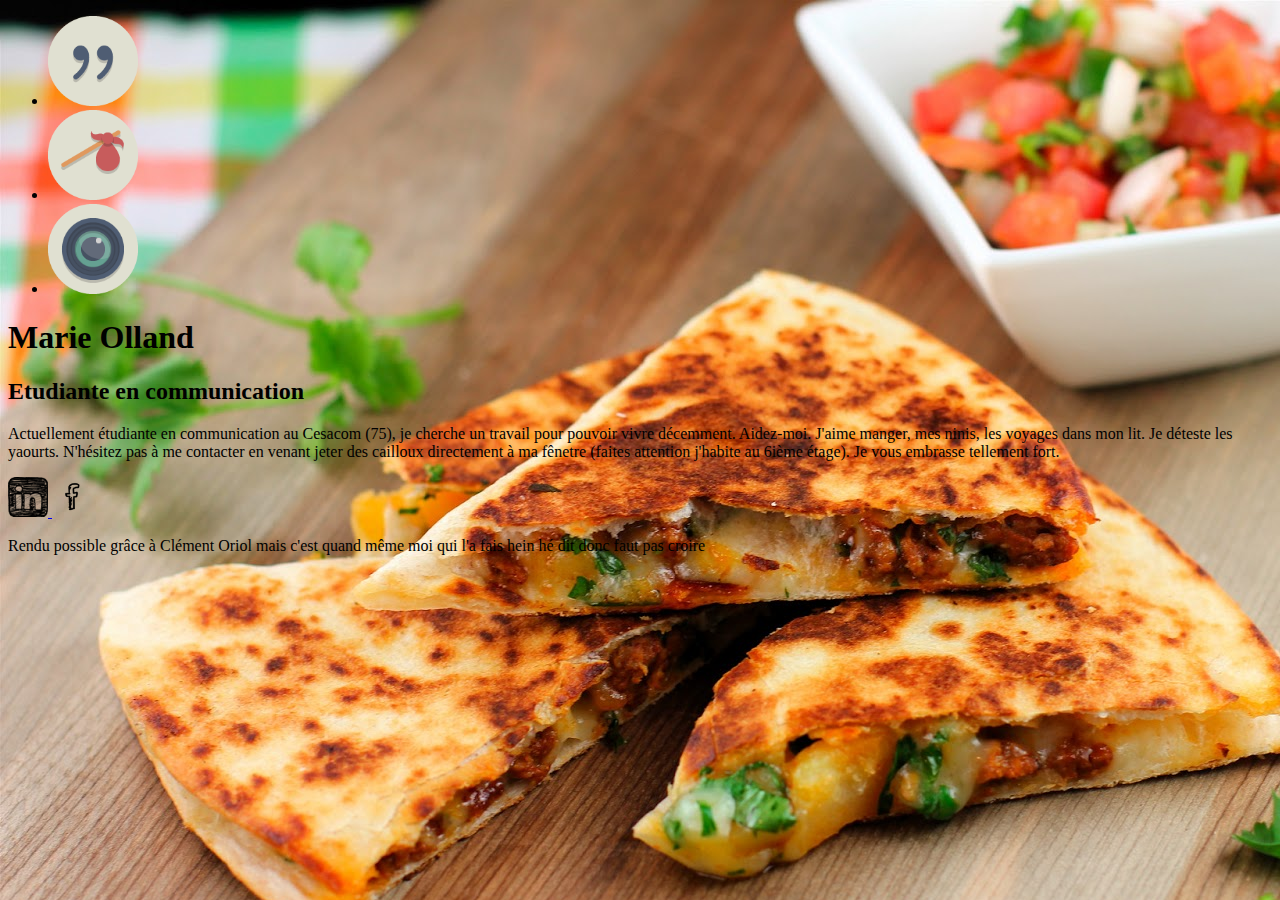
==== index.html @ 592b3bf0 "petite correction" ====
<!DOCTYPE html>
<html lang="fr">
<head>
    <meta charset="UTF-8">
    <title>Marie Olland - CV en ligne</title>
 
</head>
<body background="images/quesadilla.jpg"> 

    <header>
      <nav>
         <ul>
             <li> <a href="index.html"> <img src="images/quote.png" alt="Home" width="90px"> </a> </li>
             <li> <a href="parcours.html"> <img src="images/travelerbag.png" alt="Parcours" width="90px"> </a> </li>
             <li> <a href="contact.html"> <img src="images/lens.png" alt="Contacte" width="90px"> </a> </li>
         </ul>
          
      </nav>
        
    </header>
    <main>
         <h1>Marie Olland</h1>
    <h2>Etudiante en communication</h2>
    <p>Actuellement étudiante en communication au Cesacom (75), je cherche un travail pour pouvoir vivre décemment. Aidez-moi. J'aime manger, mes ninis, les voyages dans mon lit. Je déteste les yaourts. N'hésitez pas à me contacter en venant jeter des cailloux directement à ma fênetre (faites attention j'habite au 6ième étage). Je vous embrasse tellement fort.</p>
    </main>
    
    <footer>
        <a href="http://fr.linkedin.com/pub/marie-olland/9b/5a0/198" target="_blank"><img src="images/linkedin.png" alt= "Linkedin" width="40px"> </a> 
        <a href="https://www.facebook.com/MariOlland" target="_blank"><img src="images/facebook.png" alt= "Facebook" width="40px"> </a> 
   <p>Rendu possible grâce à Clément Oriol mais c'est quand même moi qui l'a fais hein hé dit donc faut pas croire</p>
        
    </footer>
    
    </body>
</html>
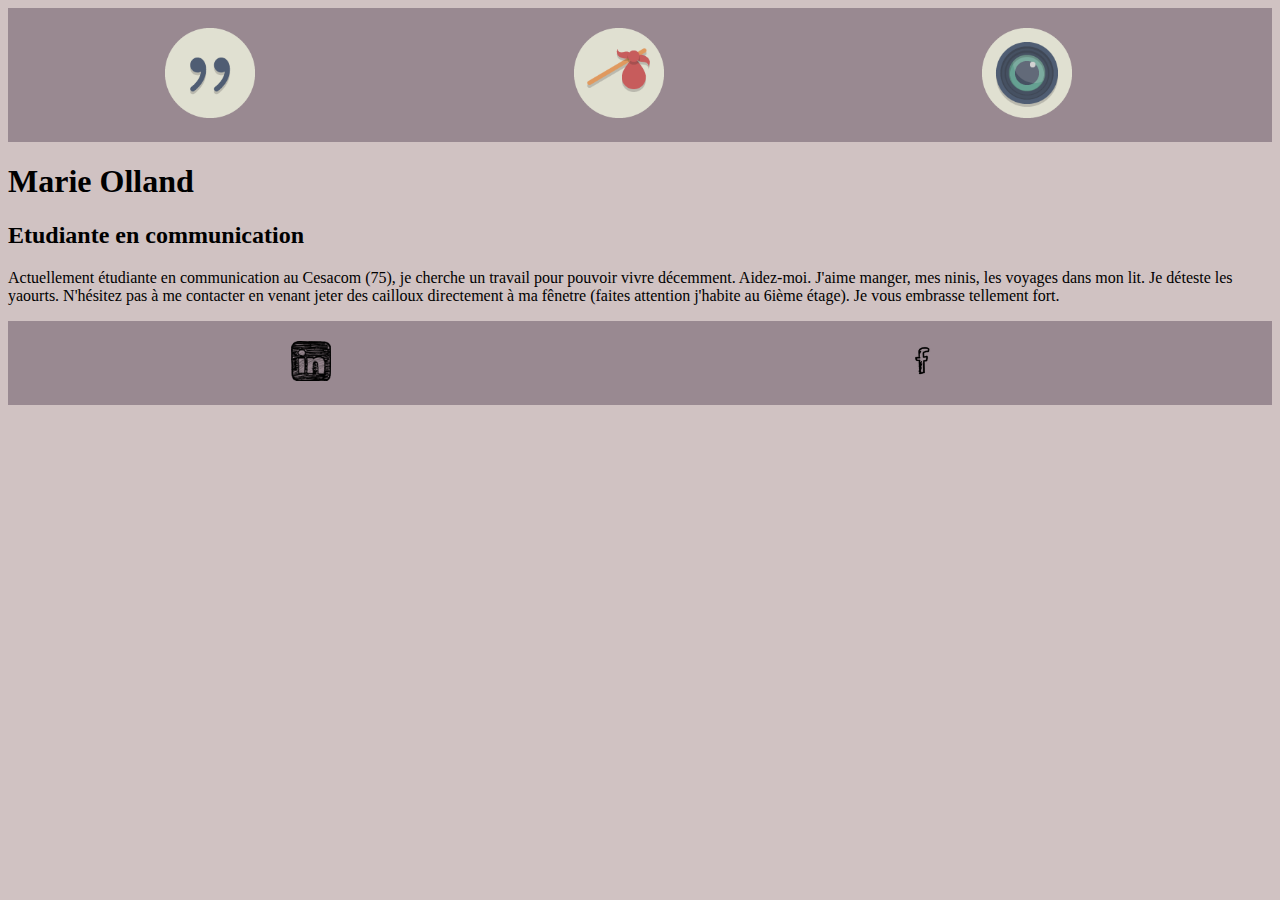
==== commit 9e84e6ee: "Modif header footer" ====
--- a/index.html
+++ b/index.html
@@ -1,11 +1,13 @@
 <!DOCTYPE html>
 <html lang="fr">
+
 <head>
+    <link rel="stylesheet" href="style.css"> 
     <meta charset="UTF-8">
     <title>Marie Olland - CV en ligne</title>
  
 </head>
-<body background="images/quesadilla.jpg"> 
+<body> 
 
     <header>
       <nav>
@@ -25,9 +27,9 @@
     </main>
     
     <footer>
-        <a href="http://fr.linkedin.com/pub/marie-olland/9b/5a0/198" target="_blank"><img src="images/linkedin.png" alt= "Linkedin" width="40px"> </a> 
-        <a href="https://www.facebook.com/MariOlland" target="_blank"><img src="images/facebook.png" alt= "Facebook" width="40px"> </a> 
-   <p>Rendu possible grâce à Clément Oriol mais c'est quand même moi qui l'a fais hein hé dit donc faut pas croire</p>
+        <li>   <a href="http://fr.linkedin.com/pub/marie-olland/9b/5a0/198" target="_blank"><img src="images/linkedin.png" alt= "Linkedin" width="40px"> </a> </li>
+        <li> <a href="https://www.facebook.com/MariOlland" target="_blank"><img src="images/facebook.png" alt= "Facebook" width="40px"> </a> </li> 
+  
         
     </footer>
     
--- a/style.css
+++ b/style.css
@@ -0,0 +1,36 @@
+body {
+    background-color:rgba(177,153,153,0.6); }
+
+header {
+    background-color:#998991;
+    margin:0px;
+    text-decoration:none;
+    padding-bottom:20px;
+    padding-top:20px;
+}
+
+header li {
+    display:inline-block;
+    width:32%;
+   text-align:center;
+}
+
+ul { 
+    margin:0px ;
+    padding:0px;
+}
+
+footer {
+    background-color:#998991;
+    margin:0px;
+    text-decoration:none;
+    padding-bottom:20px;
+    padding-top:20px;
+}
+
+footer li {
+    display:inline-block;
+    width:48%;
+    text-align:center;
+}
+
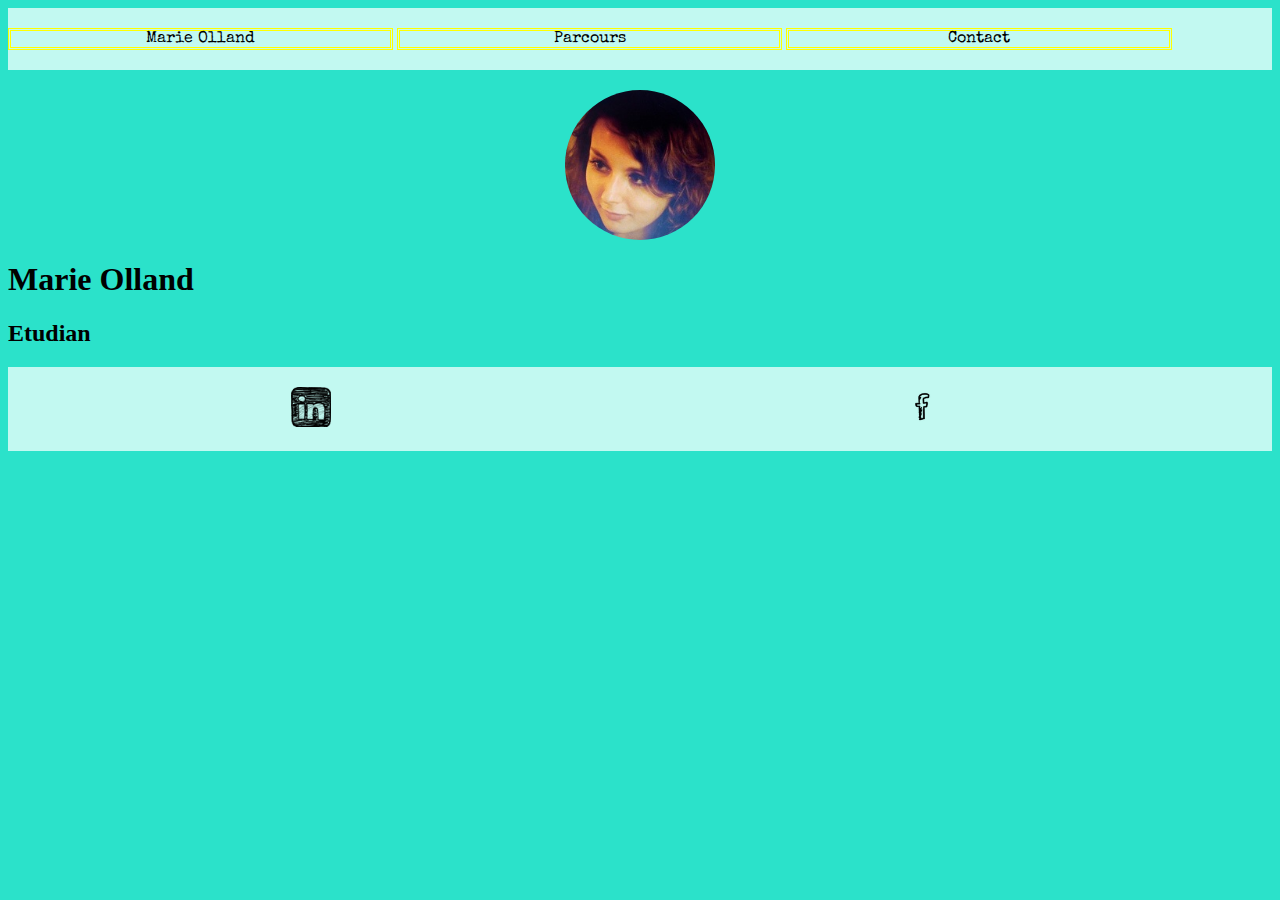
==== commit 63d6c560: "modif corps" ====
--- a/index.html
+++ b/index.html
@@ -3,6 +3,7 @@
 
 <head>
     <link rel="stylesheet" href="style.css"> 
+      <link href='http://fonts.googleapis.com/css?family=Poiret+One|Special+Elite' rel='stylesheet' type='text/css'>
     <meta charset="UTF-8">
     <title>Marie Olland - CV en ligne</title>
  
@@ -12,18 +13,19 @@
     <header>
       <nav>
          <ul>
-             <li> <a href="index.html"> <img src="images/quote.png" alt="Home" width="90px"> </a> </li>
-             <li> <a href="parcours.html"> <img src="images/travelerbag.png" alt="Parcours" width="90px"> </a> </li>
-             <li> <a href="contact.html"> <img src="images/lens.png" alt="Contacte" width="90px"> </a> </li>
+             <li> Marie Olland</li>
+             <li> Parcours  </li>
+             <li> Contact  </li>
          </ul>
           
       </nav>
         
     </header>
     <main>
+      <div id="moi"> <img src="images/moi.jpg"> </div>
          <h1>Marie Olland</h1>
-    <h2>Etudiante en communication</h2>
-    <p>Actuellement étudiante en communication au Cesacom (75), je cherche un travail pour pouvoir vivre décemment. Aidez-moi. J'aime manger, mes ninis, les voyages dans mon lit. Je déteste les yaourts. N'hésitez pas à me contacter en venant jeter des cailloux directement à ma fênetre (faites attention j'habite au 6ième étage). Je vous embrasse tellement fort.</p>
+    <h2>Etudian</h2>
+
     </main>
     
     <footer>
--- a/style.css
+++ b/style.css
@@ -1,8 +1,8 @@
 body {
-    background-color:rgba(177,153,153,0.6); }
+    background-color:#2BE2CA}
 
 header {
-    background-color:#998991;
+    background-color:#C2F9F1;
     margin:0px;
     text-decoration:none;
     padding-bottom:20px;
@@ -10,18 +10,20 @@
 }
 
 header li {
+font-family: 'Special Elite', cursive;
+   text-align:center;
     display:inline-block;
-    width:32%;
-   text-align:center;
+    width:30%;
+    border: 3px yellow double;
 }
 
 ul { 
     margin:0px ;
     padding:0px;
 }
-
+ 
 footer {
-    background-color:#998991;
+    background-color:#C2F9F1;
     margin:0px;
     text-decoration:none;
     padding-bottom:20px;
@@ -34,3 +36,17 @@
     text-align:center;
 }
 
+ #moi {
+
+    overflow:hidden;
+    border-radius:50%;
+    width:150px;
+    height:150px;
+     margin:auto;
+     margin-top:20px;
+}
+
+#moi img{
+    width:100%;
+    height:100%;
+}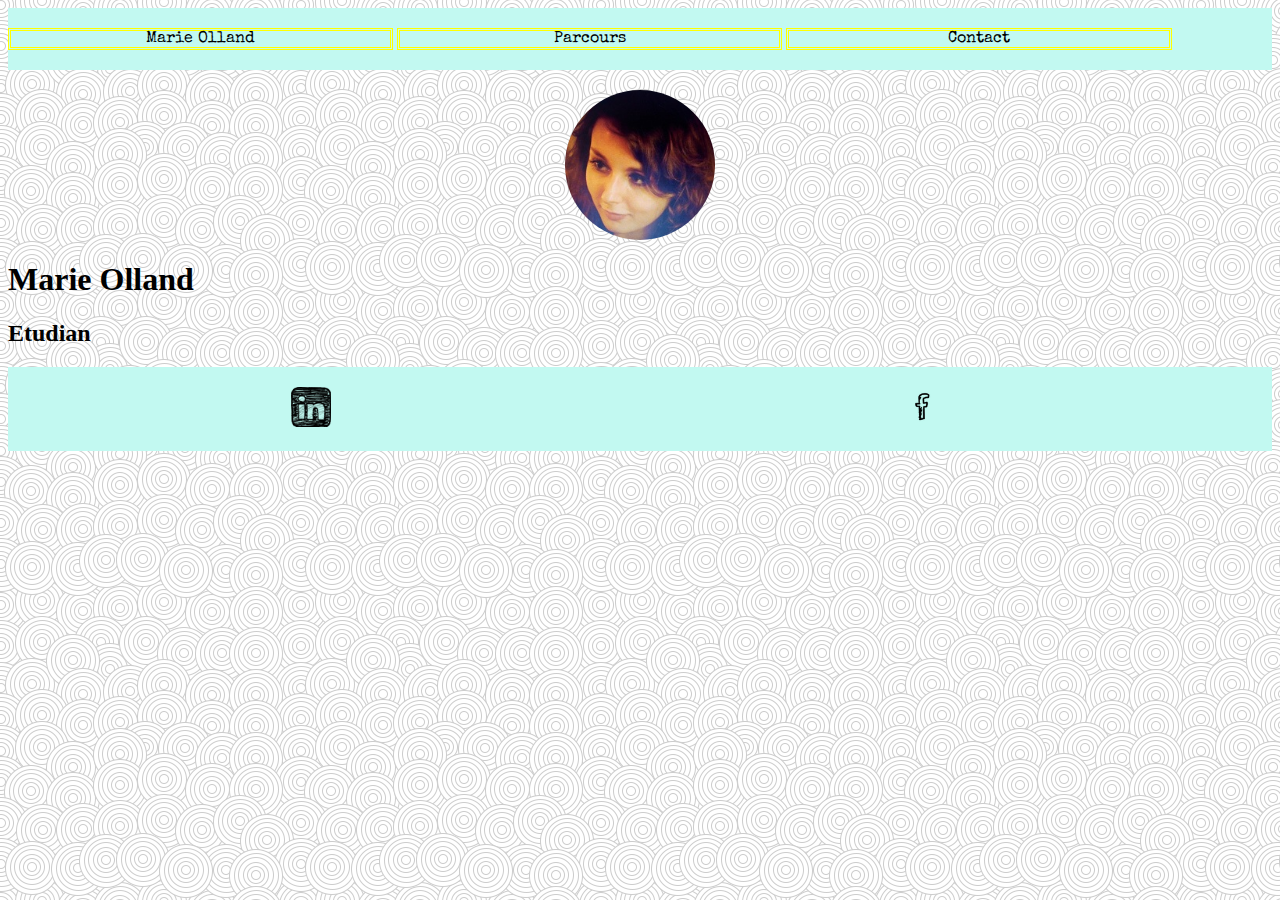
==== commit 699803a7: "jesaispas" ====
--- a/index.html
+++ b/index.html
@@ -8,7 +8,8 @@
     <title>Marie Olland - CV en ligne</title>
  
 </head>
-<body> 
+<body background="images/pattern.png">
+ 
 
     <header>
       <nav>
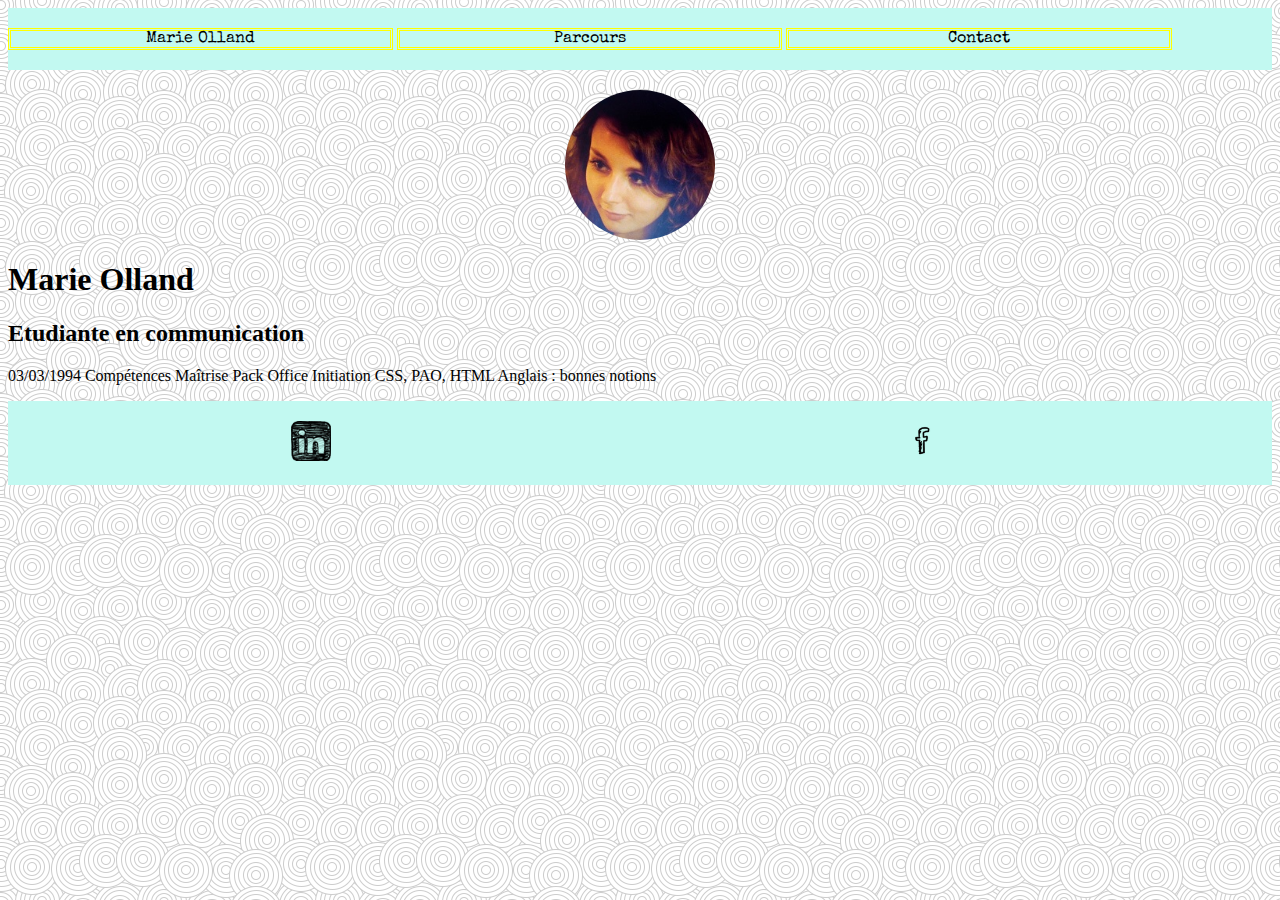
==== commit c6f34408: "Rajout redac" ====
--- a/index.html
+++ b/index.html
@@ -25,7 +25,14 @@
     <main>
       <div id="moi"> <img src="images/moi.jpg"> </div>
          <h1>Marie Olland</h1>
-    <h2>Etudian</h2>
+    <h2>Etudiante en communication</h2>
+        <p>
+            03/03/1994
+            Compétences
+
+Maîtrise Pack Office
+Initiation CSS, PAO, HTML
+Anglais : bonnes notions</p>
 
     </main>
     
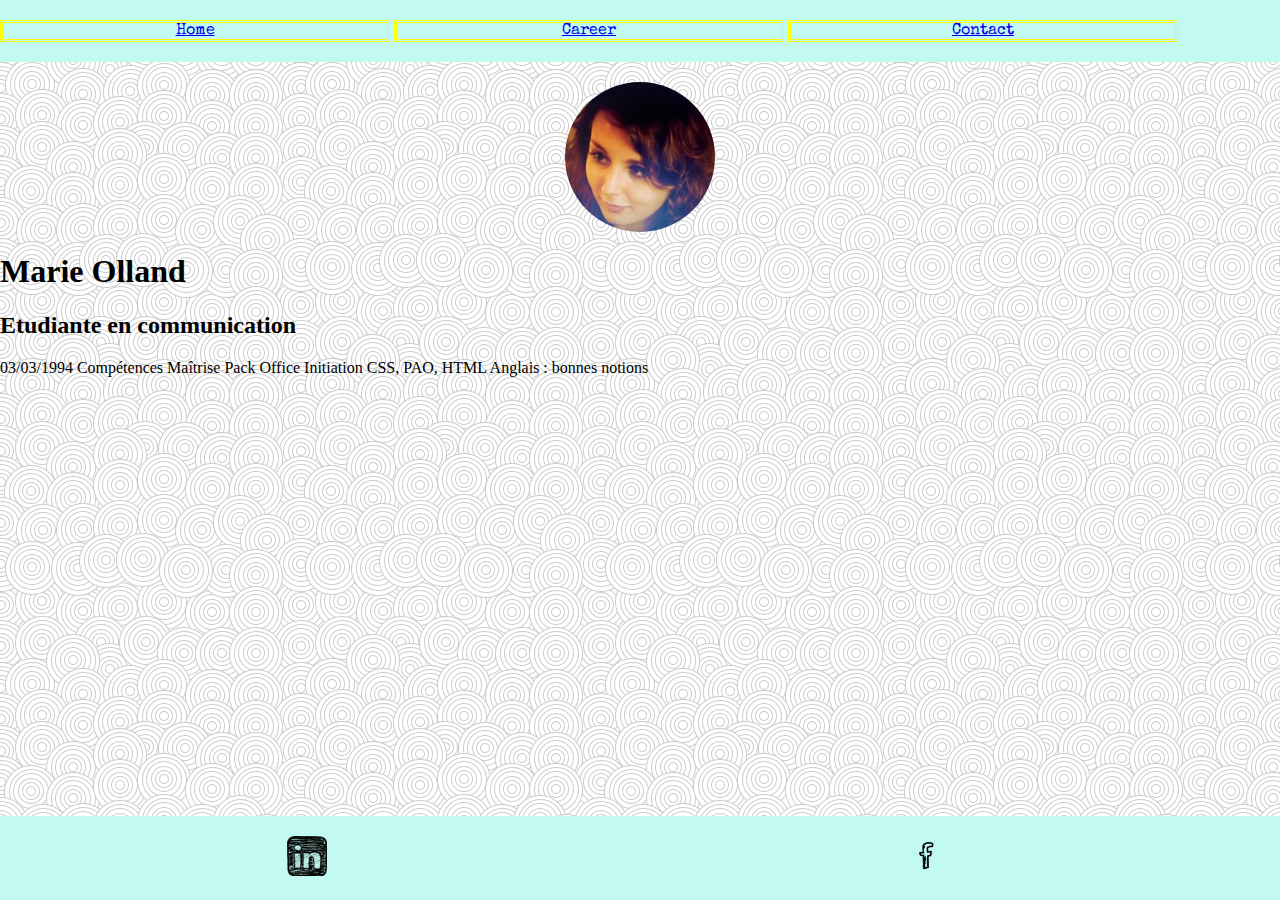
==== commit e7cf84b5: "correction footer - titres redactionnel" ====
--- a/index.html
+++ b/index.html
@@ -10,13 +10,13 @@
 </head>
 <body background="images/pattern.png">
  
-
+<div class="sitewrap">
     <header>
       <nav>
          <ul>
-             <li> Marie Olland</li>
-             <li> Parcours  </li>
-             <li> Contact  </li>
+             <li> <a href="index.html">Home</a></li>
+      <li> <a href="parcours.html">Career</a></li>
+              <li> <a href="contact.html">Contact</a></li>
          </ul>
           
       </nav>
@@ -35,7 +35,7 @@
 Anglais : bonnes notions</p>
 
     </main>
-    
+    </div>
     <footer>
         <li>   <a href="http://fr.linkedin.com/pub/marie-olland/9b/5a0/198" target="_blank"><img src="images/linkedin.png" alt= "Linkedin" width="40px"> </a> </li>
         <li> <a href="https://www.facebook.com/MariOlland" target="_blank"><img src="images/facebook.png" alt= "Facebook" width="40px"> </a> </li> 
--- a/style.css
+++ b/style.css
@@ -1,5 +1,23 @@
 body {
     background-color:#2BE2CA}
+
+body, html{
+    height:100%;
+    margin: 0;
+}
+
+.sitewrap{
+    min-height: 100%;
+    margin-bottom: -84px;
+}
+
+.sitewrap:after {
+  content: "";
+  display: block;
+}
+.footer, .sitewrap:after {
+  height: 84px; 
+}
 
 header {
     background-color:#C2F9F1;
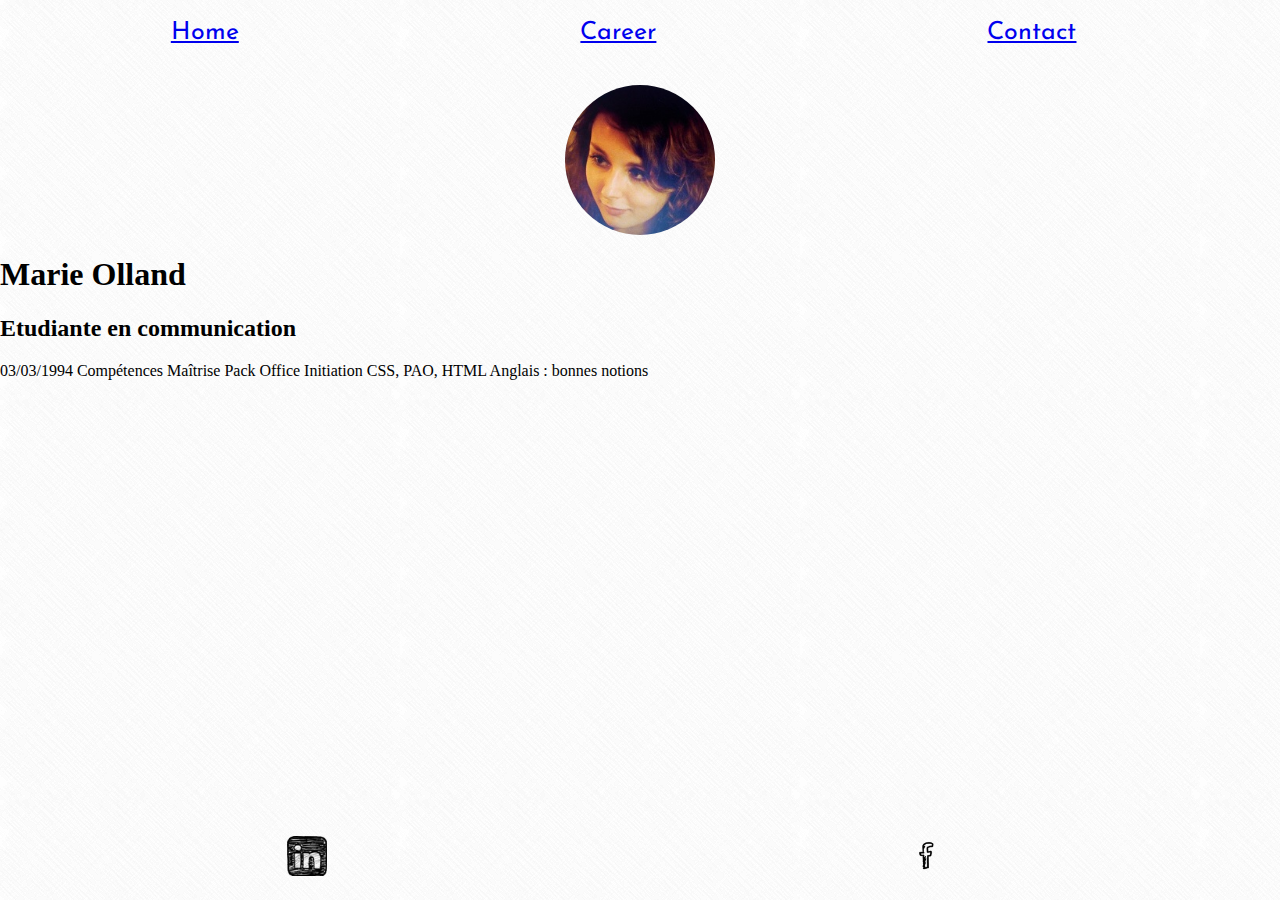
==== commit b458925f: "correction mise en page" ====
--- a/index.html
+++ b/index.html
@@ -3,12 +3,12 @@
 
 <head>
     <link rel="stylesheet" href="style.css"> 
-      <link href='http://fonts.googleapis.com/css?family=Poiret+One|Special+Elite' rel='stylesheet' type='text/css'>
+      <link href='http://fonts.googleapis.com/css?family=Josefin+Sans' rel='stylesheet' type='text/css'>
     <meta charset="UTF-8">
     <title>Marie Olland - CV en ligne</title>
  
 </head>
-<body background="images/pattern.png">
+<body background="images/crossword.png">
  
 <div class="sitewrap">
     <header>
--- a/style.css
+++ b/style.css
@@ -1,5 +1,6 @@
 body {
-    background-color:#2BE2CA}
+    background-color:#a81a10;
+}
 
 body, html{
     height:100%;
@@ -20,19 +21,23 @@
 }
 
 header {
-    background-color:#C2F9F1;
+    
+    
     margin:0px;
     text-decoration:none;
     padding-bottom:20px;
     padding-top:20px;
+    
 }
 
 header li {
-font-family: 'Special Elite', cursive;
+font-family:'Josefin Sans', sans-serif;
+    font-size:25px;
+   color:#000000;
    text-align:center;
     display:inline-block;
-    width:30%;
-    border: 3px yellow double;
+    width:32%;
+   
 }
 
 ul { 
@@ -41,11 +46,12 @@
 }
  
 footer {
-    background-color:#C2F9F1;
+  
     margin:0px;
     text-decoration:none;
     padding-bottom:20px;
     padding-top:20px;
+    
 }
 
 footer li {
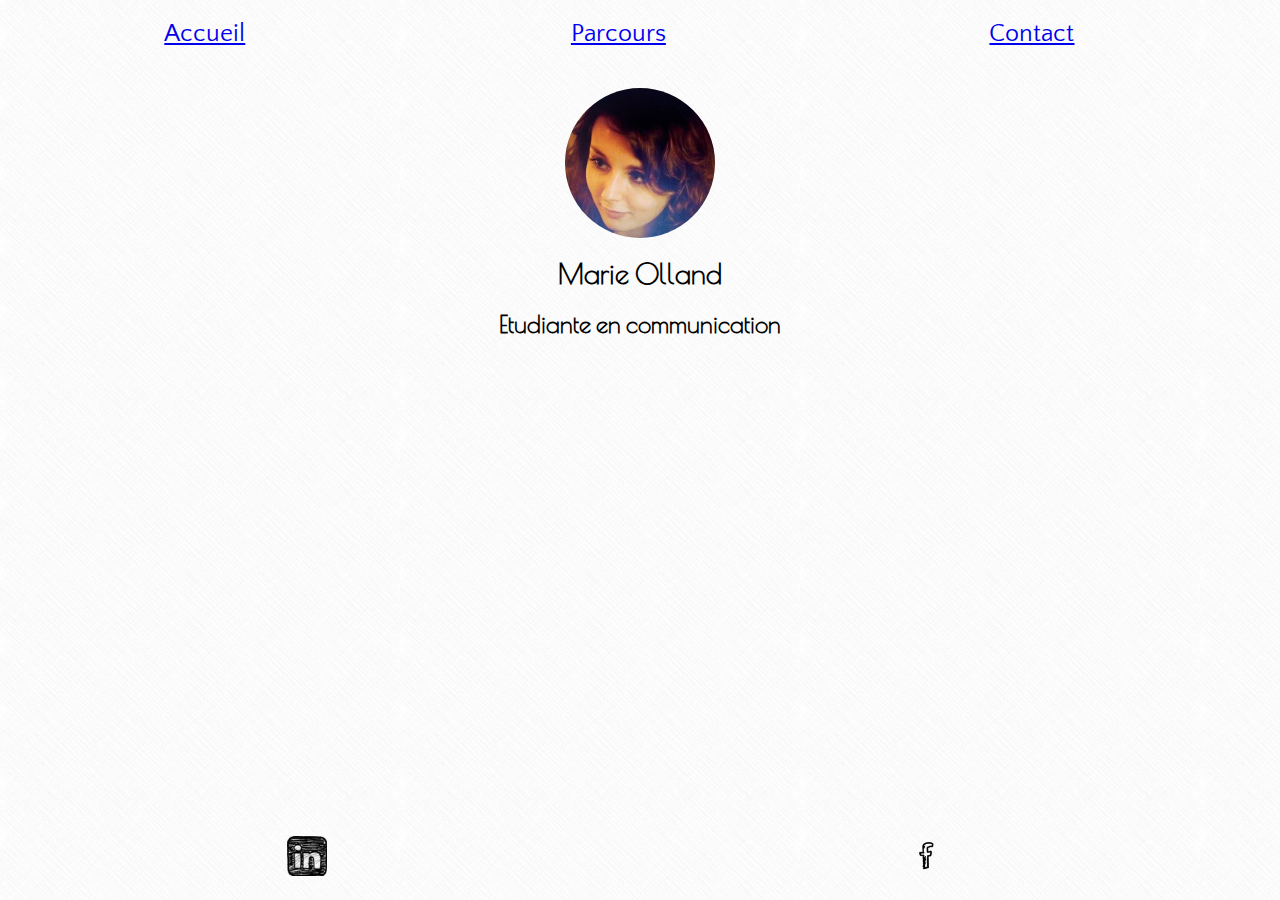
==== commit 06d85598: "Finalisation" ====
--- a/index.html
+++ b/index.html
@@ -3,7 +3,7 @@
 
 <head>
     <link rel="stylesheet" href="style.css"> 
-      <link href='http://fonts.googleapis.com/css?family=Josefin+Sans' rel='stylesheet' type='text/css'>
+      <link href='http://fonts.googleapis.com/css?family=Poiret+One|Quicksand|Quattrocento+Sans|Dancing+Script|Raleway' rel='stylesheet' type='text/css'>
     <meta charset="UTF-8">
     <title>Marie Olland - CV en ligne</title>
  
@@ -14,8 +14,8 @@
     <header>
       <nav>
          <ul>
-             <li> <a href="index.html">Home</a></li>
-      <li> <a href="parcours.html">Career</a></li>
+             <li> <a href="index.html">Accueil</a></li>
+      <li> <a href="parcours.html">Parcours</a></li>
               <li> <a href="contact.html">Contact</a></li>
          </ul>
           
@@ -27,12 +27,8 @@
          <h1>Marie Olland</h1>
     <h2>Etudiante en communication</h2>
         <p>
-            03/03/1994
-            Compétences
-
-Maîtrise Pack Office
-Initiation CSS, PAO, HTML
-Anglais : bonnes notions</p>
+           
+     </p>
 
     </main>
     </div>
--- a/style.css
+++ b/style.css
@@ -20,8 +20,7 @@
   height: 84px; 
 }
 
-header {
-    
+header { 
     
     margin:0px;
     text-decoration:none;
@@ -31,7 +30,7 @@
 }
 
 header li {
-font-family:'Josefin Sans', sans-serif;
+font-family: 'Quattrocento Sans', sans-serif;
     font-size:25px;
    color:#000000;
    text-align:center;
@@ -73,4 +72,43 @@
 #moi img{
     width:100%;
     height:100%;
+}
+#conteneur{
+ height: 1000px;
+ width: 1000px;
+ margin: auto;
+}
+#bloc_1{
+ height: 500px;
+ width: 500px;
+ position: relative;
+ float: left;
+}
+#bloc_2{
+
+    height: 500px;
+ width: 500px;
+ position: relative;
+ float: left;
+}
+    
+h1 {
+text-align:center;
+font-family: 'Poiret One', cursive;
+font-size:28px ;
+}
+
+h2 {
+    text-align:center;
+font-family: 'Poiret One', cursive;
+font-size:24px ;
+}
+
+h3 {
+    font-size:16px;
+    font-family: 'Quattrocento Sans', sans-serif;}
+
+p {
+    font-family: 'Quicksand', sans-serif;
+    text-align: center;
 }